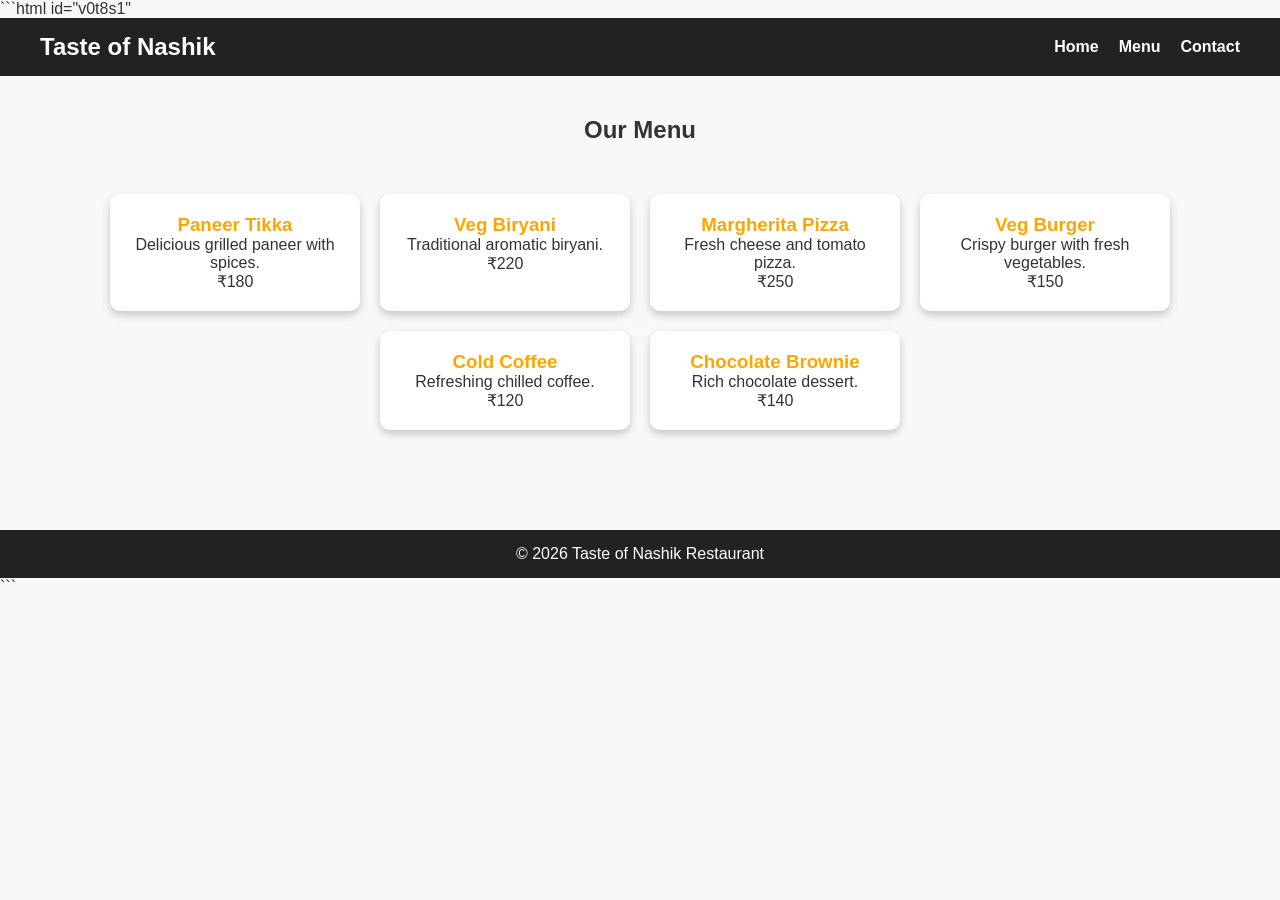
==== menu.html @ f60e1815 "Add files via upload" ====
```html id="v0t8s1"
<!DOCTYPE html>
<html lang="en">
<head>
    <meta charset="UTF-8">
    <meta name="viewport" content="width=device-width, initial-scale=1.0">
    <title>Menu - Taste of Nashik</title>
    <link rel="stylesheet" href="style.css">
</head>
<body>

<header>
    <nav>
        <h1>Taste of Nashik</h1>
        <ul>
            <li><a href="index.html">Home</a></li>
            <li><a href="menu.html">Menu</a></li>
            <li><a href="contact.html">Contact</a></li>
        </ul>
    </nav>
</header>

<section class="menu">
    <h2>Our Menu</h2>

    <div class="cards">

        <div class="card">
            <h3>Paneer Tikka</h3>
            <p>Delicious grilled paneer with spices.</p>
            <p>₹180</p>
        </div>

        <div class="card">
            <h3>Veg Biryani</h3>
            <p>Traditional aromatic biryani.</p>
            <p>₹220</p>
        </div>

        <div class="card">
            <h3>Margherita Pizza</h3>
            <p>Fresh cheese and tomato pizza.</p>
            <p>₹250</p>
        </div>

        <div class="card">
            <h3>Veg Burger</h3>
            <p>Crispy burger with fresh vegetables.</p>
            <p>₹150</p>
        </div>

        <div class="card">
            <h3>Cold Coffee</h3>
            <p>Refreshing chilled coffee.</p>
            <p>₹120</p>
        </div>

        <div class="card">
            <h3>Chocolate Brownie</h3>
            <p>Rich chocolate dessert.</p>
            <p>₹140</p>
        </div>

    </div>
</section>

<footer>
    <p>© 2026 Taste of Nashik Restaurant</p>
</footer>

</body>
</html>
```
---- style.css ----
*{
    margin:0;
    padding:0;
    box-sizing:border-box;
    font-family:Arial, sans-serif;
}

body{
    background:#f8f8f8;
    color:#333;
}

/* Navigation */

nav{
    background:#222;
    color:white;
    display:flex;
    justify-content:space-between;
    align-items:center;
    padding:15px 40px;
}

nav ul{
    list-style:none;
    display:flex;
    gap:20px;
}

nav ul li a{
    color:white;
    text-decoration:none;
    font-weight:bold;
}

nav ul li a:hover{
    color:orange;
}

/* Hero Section */

.hero{
    text-align:center;
    padding:50px 20px;
}

.hero h2{
    margin-top:20px;
    font-size:40px;
}

.hero p{
    margin:15px 0;
}

.btn{
    display:inline-block;
    background:orange;
    color:white;
    padding:12px 25px;
    text-decoration:none;
    border-radius:5px;
    transition:0.3s;
}

.btn:hover{
    background:#ff6600;
}

/* Slider */

.slider{
    width:80%;
    margin:auto;
}

.slide{
    width:100%;
    height:400px;
    object-fit:cover;
    display:none;
    border-radius:10px;
}

/* Cards */

.cards{
    display:flex;
    flex-wrap:wrap;
    justify-content:center;
    gap:20px;
    padding:30px;
}

.card{
    background:white;
    width:250px;
    padding:20px;
    border-radius:10px;
    text-align:center;
    box-shadow:0 4px 8px rgba(0,0,0,0.2);
    transition:0.3s;
}

.card:hover{
    transform:translateY(-10px);
}

.card h3{
    color:orange;
}

/* Menu */

.menu{
    padding:40px;
    text-align:center;
}

.menu h2{
    margin-bottom:20px;
}

/* Contact */

.contact{
    max-width:600px;
    margin:40px auto;
    background:white;
    padding:30px;
    border-radius:10px;
    box-shadow:0 4px 8px rgba(0,0,0,0.2);
}

.contact h2{
    text-align:center;
    margin-bottom:20px;
}

.contact-info{
    margin-bottom:20px;
}

form{
    display:flex;
    flex-direction:column;
    gap:15px;
}

form input{
    padding:12px;
    border:1px solid #ccc;
    border-radius:5px;
}

form button{
    padding:12px;
    border:none;
    background:orange;
    color:white;
    cursor:pointer;
    border-radius:5px;
}

form button:hover{
    background:#ff6600;
}

/* Footer */

footer{
    background:#222;
    color:white;
    text-align:center;
    padding:15px;
    margin-top:30px;
}

/* Responsive */

@media(max-width:768px){

    nav{
        flex-direction:column;
    }

    nav ul{
        flex-direction:column;
        text-align:center;
        margin-top:10px;
    }

    .hero h2{
        font-size:28px;
    }

    .slide{
        height:250px;
    }

    .cards{
        flex-direction:column;
        align-items:center;
    }
}
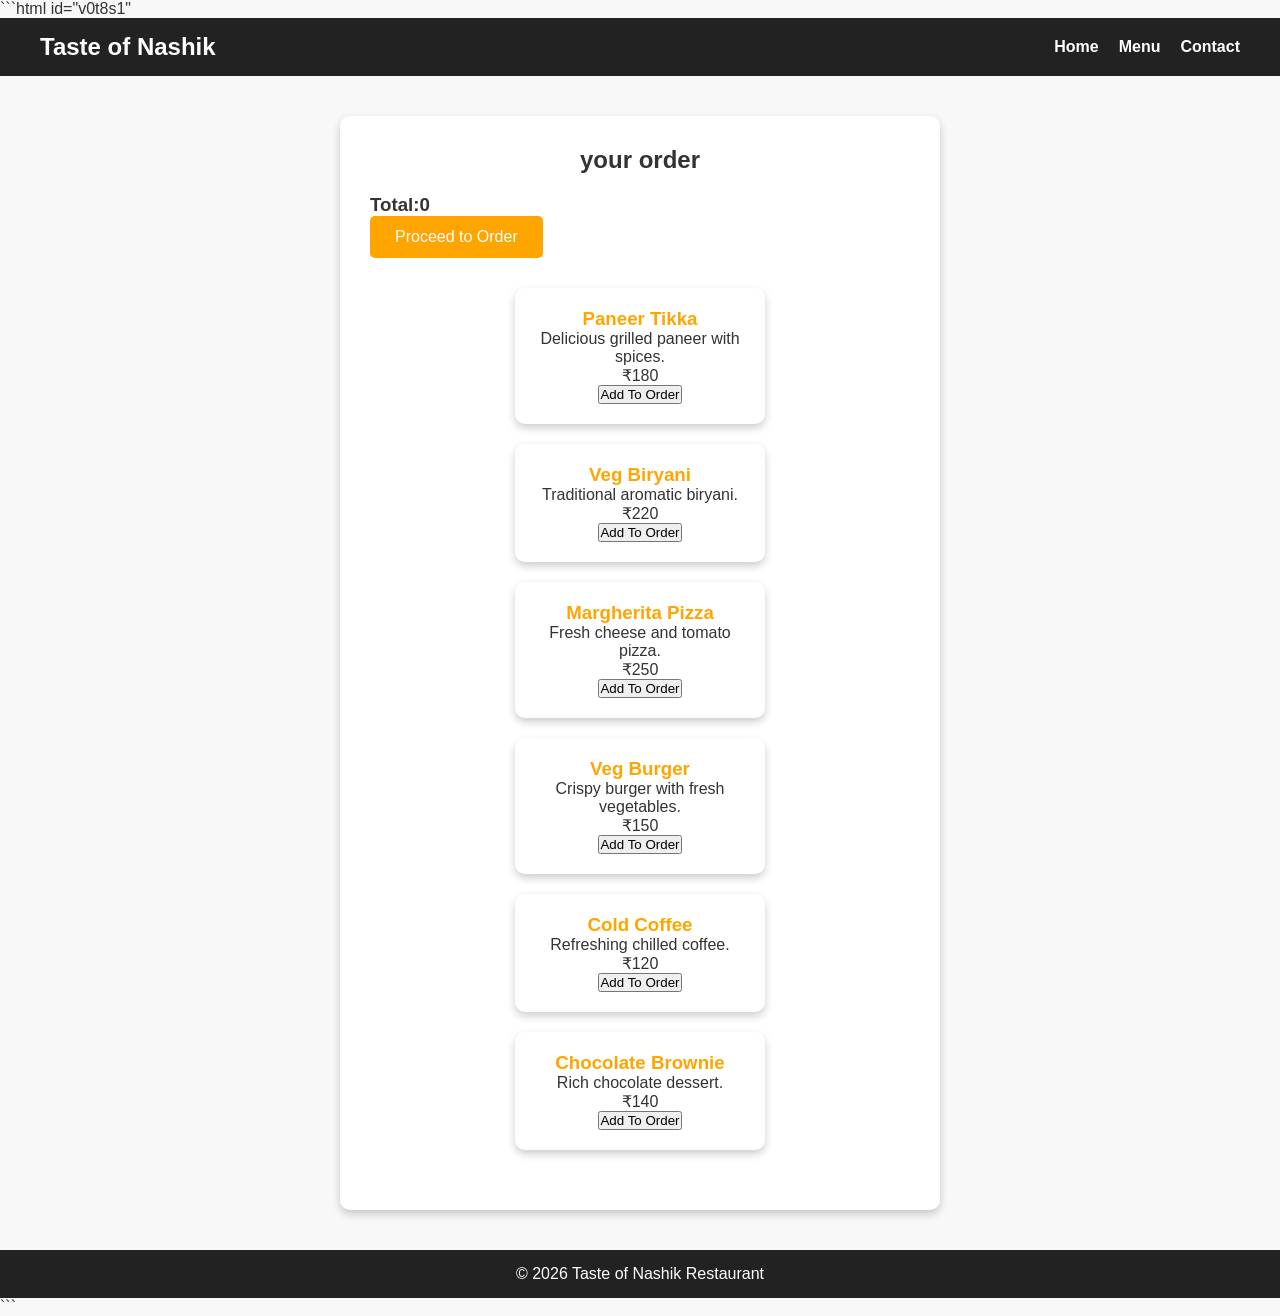
==== commit 4dbad4ef: "Update menu.html" ====
--- a/menu.html
+++ b/menu.html
@@ -20,45 +20,53 @@
     </nav>
 </header>
 
-<section class="menu">
-    <h2>Our Menu</h2>
-
+<section class="contact">
+    <h2>your order</h2>
+    <ul id="cardlist"></ul>
+    <h3>Total:<span id="total">0</span></h3>
+    <a href="order.html" class="btn">Proceed to Order</a>
     <div class="cards">
 
         <div class="card">
             <h3>Paneer Tikka</h3>
             <p>Delicious grilled paneer with spices.</p>
             <p>₹180</p>
+            <button onclick="addTocart("Paneer Tikka",180)">Add To Order</button>
         </div>
 
         <div class="card">
             <h3>Veg Biryani</h3>
             <p>Traditional aromatic biryani.</p>
             <p>₹220</p>
+            <button onclick="addTocart("Veg Biryani",220)">Add To Order</button>
         </div>
 
         <div class="card">
             <h3>Margherita Pizza</h3>
             <p>Fresh cheese and tomato pizza.</p>
             <p>₹250</p>
+            <button onclick="addTocart("Margherita Pizza",250)">Add To Order</button>
         </div>
 
         <div class="card">
             <h3>Veg Burger</h3>
             <p>Crispy burger with fresh vegetables.</p>
             <p>₹150</p>
+           <button onclick="addTocart("Veg Burger",150)">Add To Order</button>
         </div>
 
         <div class="card">
             <h3>Cold Coffee</h3>
             <p>Refreshing chilled coffee.</p>
             <p>₹120</p>
+            <button onclick="addTocart("Cold Coffee",120)">Add To Order</button>
         </div>
 
         <div class="card">
             <h3>Chocolate Brownie</h3>
             <p>Rich chocolate dessert.</p>
             <p>₹140</p>
+            <button onclick="addTocart("Chocolate Brownie",140)">Add To Order</button>
         </div>
 
     </div>
--- a/style.css
+++ b/style.css
@@ -79,7 +79,7 @@
     width:100%;
     height:400px;
     object-fit:cover;
-    display:none;
+    display:block;
     border-radius:10px;
 }
 
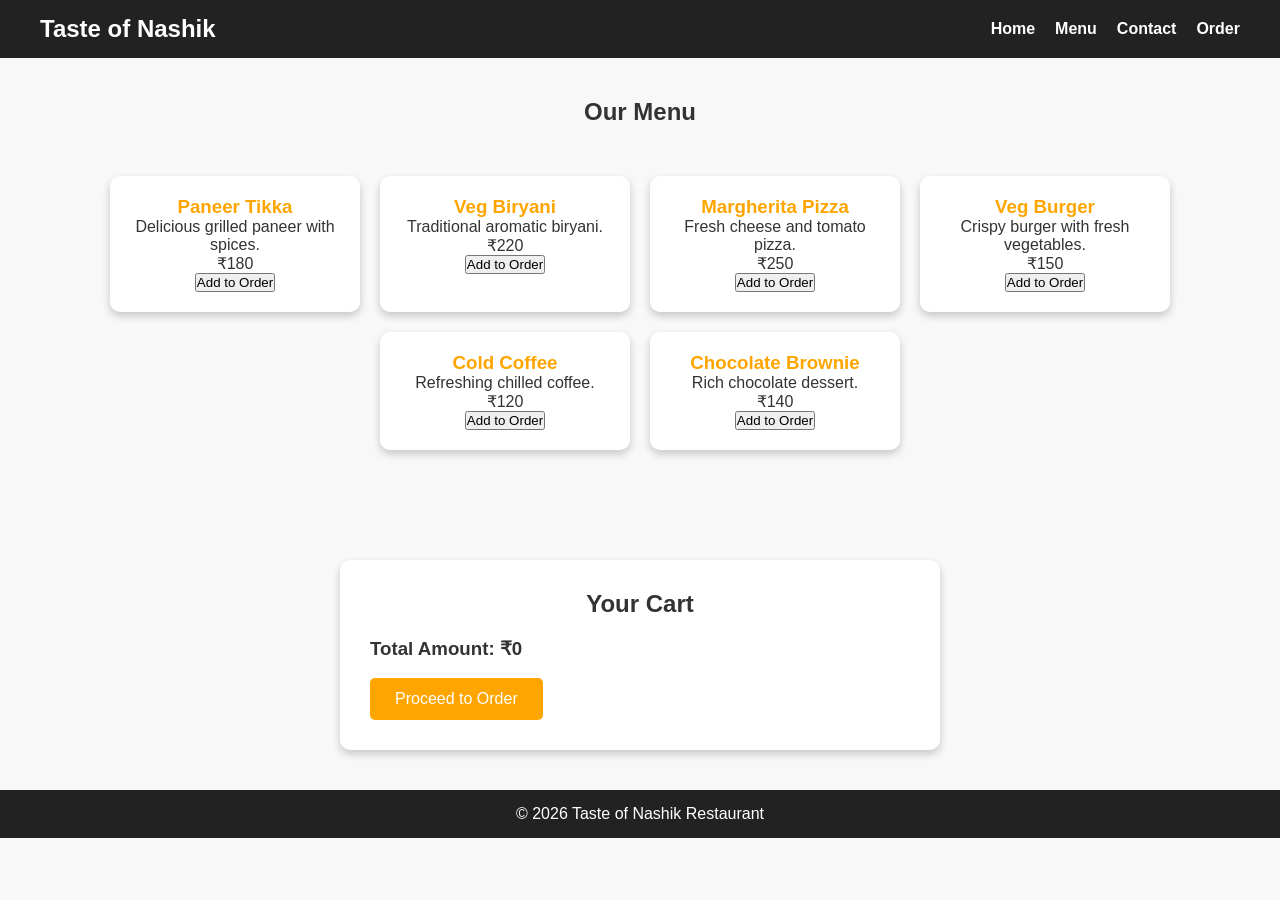
==== commit 833d9981: "Update menu.html" ====
--- a/menu.html
+++ b/menu.html
@@ -1,4 +1,3 @@
-```html id="v0t8s1"
 <!DOCTYPE html>
 <html lang="en">
 <head>
@@ -16,66 +15,138 @@
             <li><a href="index.html">Home</a></li>
             <li><a href="menu.html">Menu</a></li>
             <li><a href="contact.html">Contact</a></li>
+            <li><a href="order.html">Order</a></li>
         </ul>
     </nav>
 </header>
 
-<section class="contact">
-    <h2>your order</h2>
-    <ul id="cardlist"></ul>
-    <h3>Total:<span id="total">0</span></h3>
-    <a href="order.html" class="btn">Proceed to Order</a>
+<section class="menu">
+
+    <h2>Our Menu</h2>
+
     <div class="cards">
 
         <div class="card">
             <h3>Paneer Tikka</h3>
             <p>Delicious grilled paneer with spices.</p>
             <p>₹180</p>
-            <button onclick="addTocart("Paneer Tikka",180)">Add To Order</button>
+            <button onclick="addToCart('Paneer Tikka',180)">
+                Add to Order
+            </button>
         </div>
 
         <div class="card">
             <h3>Veg Biryani</h3>
             <p>Traditional aromatic biryani.</p>
             <p>₹220</p>
-            <button onclick="addTocart("Veg Biryani",220)">Add To Order</button>
+            <button onclick="addToCart('Veg Biryani',220)">
+                Add to Order
+            </button>
         </div>
 
         <div class="card">
             <h3>Margherita Pizza</h3>
             <p>Fresh cheese and tomato pizza.</p>
             <p>₹250</p>
-            <button onclick="addTocart("Margherita Pizza",250)">Add To Order</button>
+            <button onclick="addToCart('Margherita Pizza',250)">
+                Add to Order
+            </button>
         </div>
 
         <div class="card">
             <h3>Veg Burger</h3>
             <p>Crispy burger with fresh vegetables.</p>
             <p>₹150</p>
-           <button onclick="addTocart("Veg Burger",150)">Add To Order</button>
+            <button onclick="addToCart('Veg Burger',150)">
+                Add to Order
+            </button>
         </div>
 
         <div class="card">
             <h3>Cold Coffee</h3>
             <p>Refreshing chilled coffee.</p>
             <p>₹120</p>
-            <button onclick="addTocart("Cold Coffee",120)">Add To Order</button>
+            <button onclick="addToCart('Cold Coffee',120)">
+                Add to Order
+            </button>
         </div>
 
         <div class="card">
             <h3>Chocolate Brownie</h3>
             <p>Rich chocolate dessert.</p>
             <p>₹140</p>
-            <button onclick="addTocart("Chocolate Brownie",140)">Add To Order</button>
+            <button onclick="addToCart('Chocolate Brownie',140)">
+                Add to Order
+            </button>
         </div>
 
     </div>
+
+</section>
+
+<section class="contact">
+
+    <h2>Your Cart</h2>
+
+    <ul id="cartList"></ul>
+
+    <h3>Total Amount: ₹<span id="total">0</span></h3>
+
+    <br>
+
+    <a href="order.html" class="btn">Proceed to Order</a>
+
 </section>
 
 <footer>
     <p>© 2026 Taste of Nashik Restaurant</p>
 </footer>
 
+<script>
+
+let cart = JSON.parse(localStorage.getItem("cart")) || [];
+let total = parseInt(localStorage.getItem("total")) || 0;
+
+const cartList = document.getElementById("cartList");
+
+cart.forEach(item => {
+
+    const li = document.createElement("li");
+
+    li.textContent = item.name + " - ₹" + item.price;
+
+    cartList.appendChild(li);
+
+});
+
+document.getElementById("total").textContent = total;
+
+function addToCart(item, price) {
+
+    cart.push({
+        name: item,
+        price: price
+    });
+
+    localStorage.setItem("cart", JSON.stringify(cart));
+
+    total += price;
+
+    localStorage.setItem("total", total);
+
+    const li = document.createElement("li");
+
+    li.textContent = item + " - ₹" + price;
+
+    cartList.appendChild(li);
+
+    document.getElementById("total").textContent = total;
+
+    alert(item + " added to cart!");
+
+}
+
+</script>
+
 </body>
 </html>
-```
